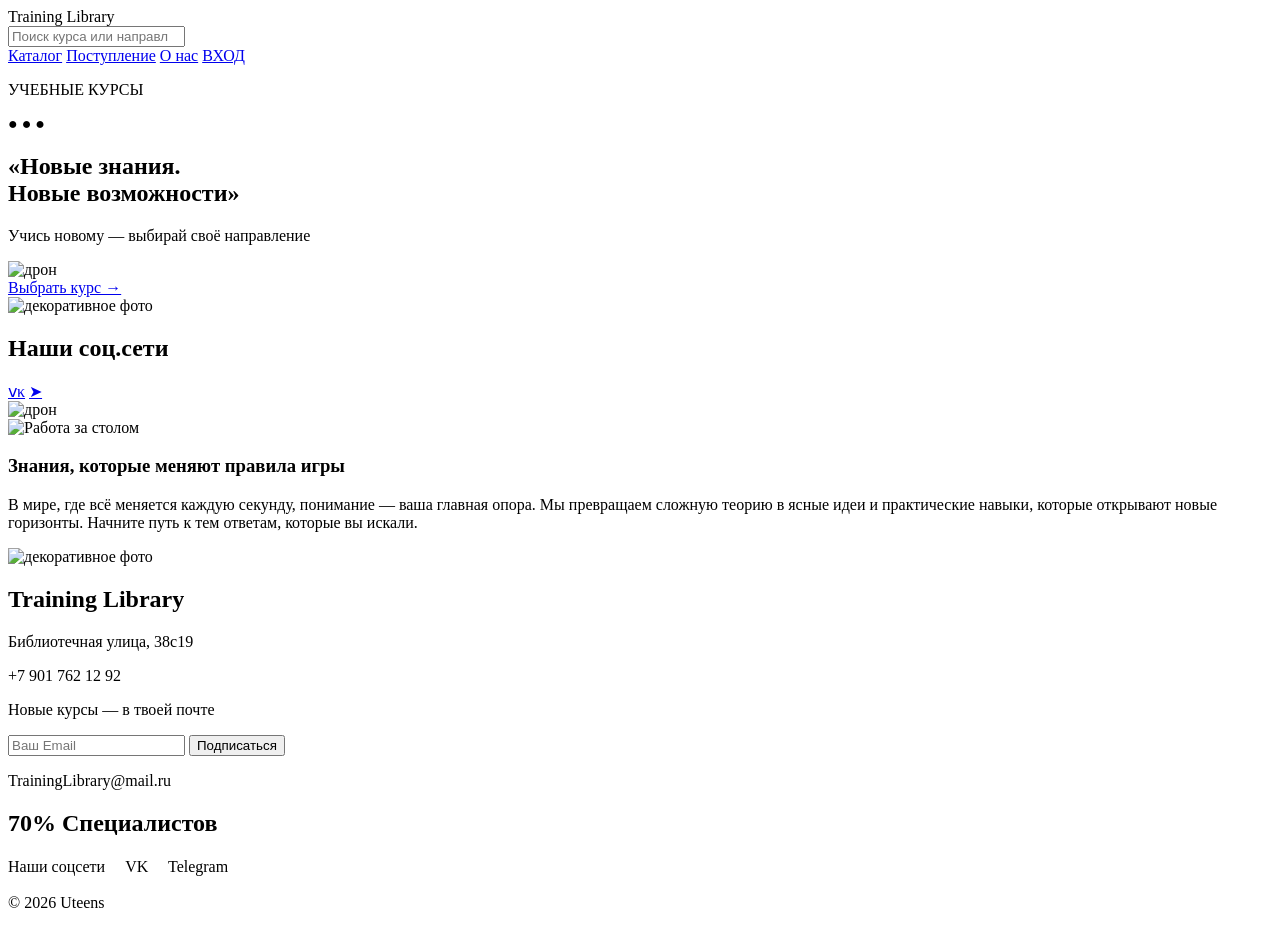
==== front/index.html @ 898e096d "Add files via upload" ====
<!DOCTYPE html>
<html lang="ru">
<head>
    <meta charset="UTF-8">
    <meta name="viewport" content="width=device-width, initial-scale=1.0">
    <title>Training Library</title>
    <link rel="stylesheet" href="style.css">
</head>
<body>

<header>
    <div class="logo">
        
        <span>Training</span> Library
       
    </div>
    
    <input type="search" placeholder="Поиск курса или направления">

    <nav>
        <a href="login.html">Каталог</a>
        <a href="#admission">Поступление</a>
        <a href="#about">О нас</a>
        <a href="login.html">ВХОД</a>
    </nav>
</header>

<section class="hero" id="catalog">
    <p class="label">УЧЕБНЫЕ КУРСЫ</p>

    <div class="dots">● ● ●</div>

    <h1>«Новые знания.<br>Новые возможности»</h1>

    <p class="subtitle">
        Учись новому — выбирай своё направление
    </p>

    <div class="objects">
        <img src="https://static.tildacdn.com/tild6237-3635-4338-b637-326461383839/phone-and-laptop-and.png"
             alt="дрон" width="300" height="250">
    </div>

    <nav>
   <a href="login.html" class="btn">Выбрать курс →</a>
 </nav>
 </section>



<main id="about">
  
  <img src="https://ezatlas.com/wp-content/uploads/2024/05/shape-ASMFD8W-1.png" alt="декоративное фото" class="main-image">
 
  


    <div class="social">
        <h2>Наши соц.сети</h2>
        <div class="social-links">
            <a href="https://vk.com">ᴠκ</a>
            <a href="https://telegram.org">➤</a>
        </div>
    </div>

    <div class="drone">
        <img src="https://static.vecteezy.com/system/resources/thumbnails/057/025/281/small_2x/wonderful-abstract-futuristic-drone-3d-render-4k-png.png"
             alt="дрон" width="350" height="350">

    </div>

    <div class="info-card">
        <img src="https://www.pugpig.com/wp-content/uploads/sites/3/2024/10/app-application-business-business-strategy-coffee-collaboration-1448921-pxhere.com_.jpg"
             alt="Работа за столом">

        <div class="info-text">
            <h3>Знания, которые меняют правила игры</h3>
            <p>
                В мире, где всё меняется каждую секунду,
                понимание — ваша главная опора. Мы превращаем
                сложную теорию в ясные идеи и практические
                навыки, которые открывают новые горизонты.
                Начните путь к тем ответам, которые вы искали.
            </p>
        </div>
    </div>

 <img src="https://ezatlas.com/wp-content/uploads/2024/05/shape-ASMFD8W-1.png" alt="декоративное фото" class="main-image2">
</main>

<footer>
    <div>
        <h2><span>Training</span> Library</h2>
        <p>Библиотечная улица, 38с19</p>
        <p>+7 901 762 12 92</p>
    </div>

    <div class="subscribe">
        <p>Новые курсы — в твоей почте</p>
        <form id="subscribeForm">
            <input type="email" placeholder="Ваш Email" required>
            <button type="submit">Подписаться</button>
        </form>
        <p>TrainingLibrary@mail.ru</p>
    </div>

    <div class="footer-right">
        <h2>70% Специалистов</h2>
        <p>Наши соцсети　 VK　 Telegram</p>
        <p>© 2026 Uteens</p>
    </div>
</footer>

<script src="script.js"></script>
</body>
</html>
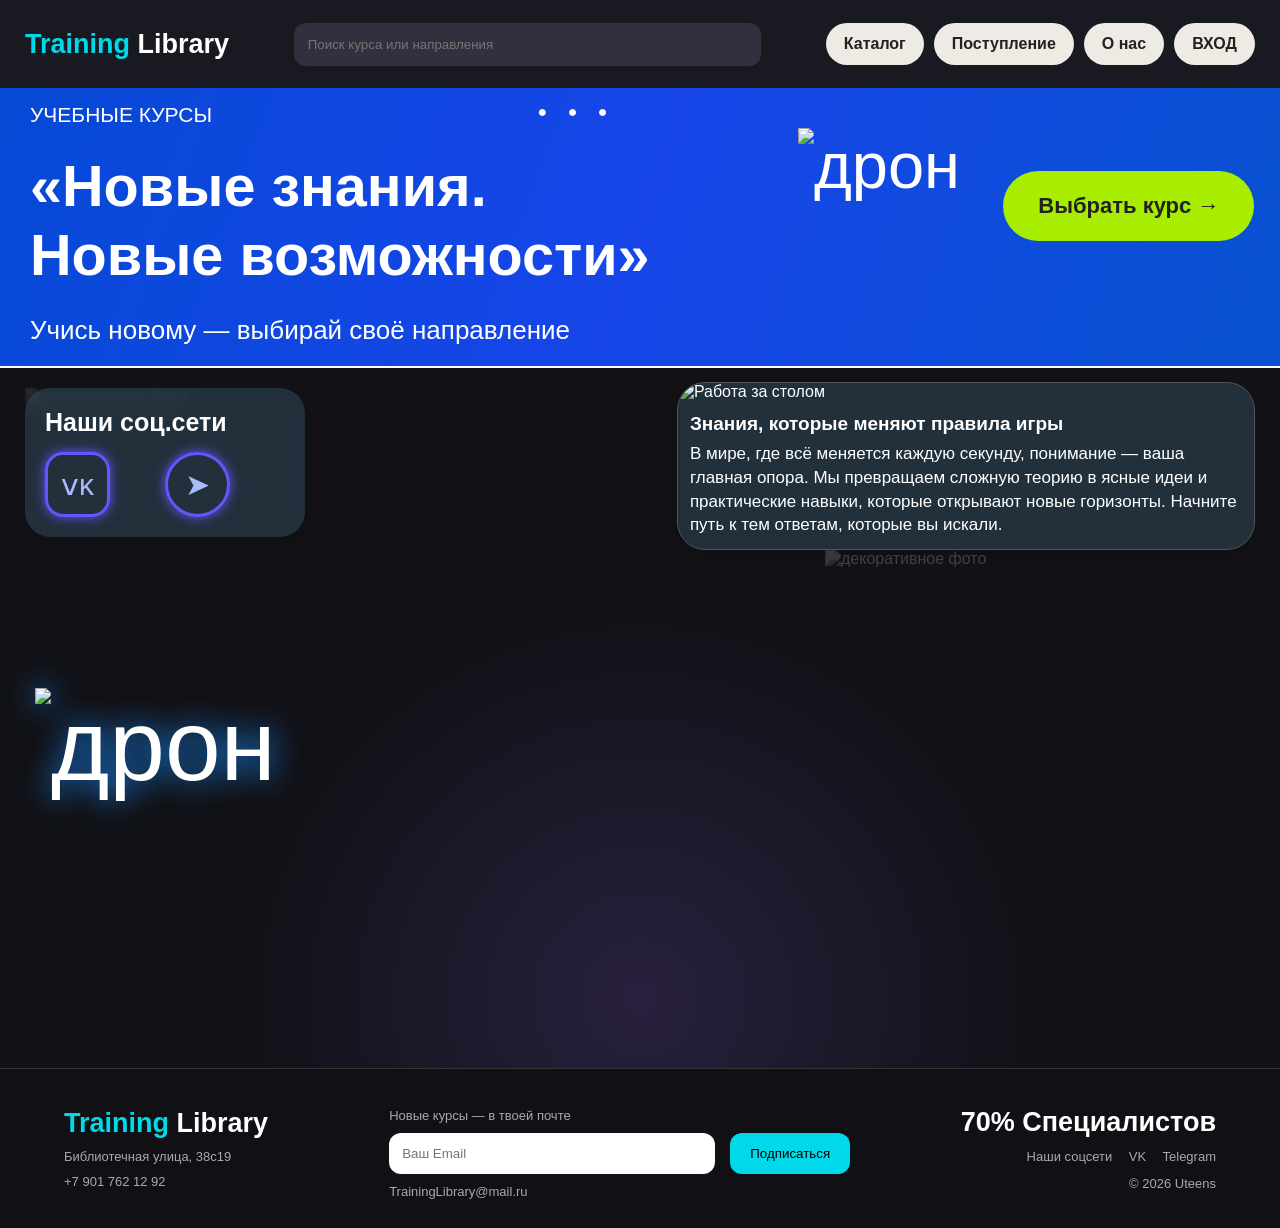
==== commit ad6347d1: "Add files via upload" ====
--- a/front/index.html
+++ b/front/index.html
@@ -1,116 +1,117 @@
-<!DOCTYPE html>
-<html lang="ru">
-<head>
-    <meta charset="UTF-8">
-    <meta name="viewport" content="width=device-width, initial-scale=1.0">
-    <title>Training Library</title>
-    <link rel="stylesheet" href="style.css">
-</head>
-<body>
-
-<header>
-    <div class="logo">
-        
-        <span>Training</span> Library
-       
-    </div>
-    
-    <input type="search" placeholder="Поиск курса или направления">
-
-    <nav>
-        <a href="login.html">Каталог</a>
-        <a href="#admission">Поступление</a>
-        <a href="#about">О нас</a>
-        <a href="login.html">ВХОД</a>
-    </nav>
-</header>
-
-<section class="hero" id="catalog">
-    <p class="label">УЧЕБНЫЕ КУРСЫ</p>
-
-    <div class="dots">● ● ●</div>
-
-    <h1>«Новые знания.<br>Новые возможности»</h1>
-
-    <p class="subtitle">
-        Учись новому — выбирай своё направление
-    </p>
-
-    <div class="objects">
-        <img src="https://static.tildacdn.com/tild6237-3635-4338-b637-326461383839/phone-and-laptop-and.png"
-             alt="дрон" width="300" height="250">
-    </div>
-
-    <nav>
-   <a href="login.html" class="btn">Выбрать курс →</a>
- </nav>
- </section>
-
-
-
-<main id="about">
-  
-  <img src="https://ezatlas.com/wp-content/uploads/2024/05/shape-ASMFD8W-1.png" alt="декоративное фото" class="main-image">
- 
-  
-
-
-    <div class="social">
-        <h2>Наши соц.сети</h2>
-        <div class="social-links">
-            <a href="https://vk.com">ᴠκ</a>
-            <a href="https://telegram.org">➤</a>
-        </div>
-    </div>
-
-    <div class="drone">
-        <img src="https://static.vecteezy.com/system/resources/thumbnails/057/025/281/small_2x/wonderful-abstract-futuristic-drone-3d-render-4k-png.png"
-             alt="дрон" width="350" height="350">
-
-    </div>
-
-    <div class="info-card">
-        <img src="https://www.pugpig.com/wp-content/uploads/sites/3/2024/10/app-application-business-business-strategy-coffee-collaboration-1448921-pxhere.com_.jpg"
-             alt="Работа за столом">
-
-        <div class="info-text">
-            <h3>Знания, которые меняют правила игры</h3>
-            <p>
-                В мире, где всё меняется каждую секунду,
-                понимание — ваша главная опора. Мы превращаем
-                сложную теорию в ясные идеи и практические
-                навыки, которые открывают новые горизонты.
-                Начните путь к тем ответам, которые вы искали.
-            </p>
-        </div>
-    </div>
-
- <img src="https://ezatlas.com/wp-content/uploads/2024/05/shape-ASMFD8W-1.png" alt="декоративное фото" class="main-image2">
-</main>
-
-<footer>
-    <div>
-        <h2><span>Training</span> Library</h2>
-        <p>Библиотечная улица, 38с19</p>
-        <p>+7 901 762 12 92</p>
-    </div>
-
-    <div class="subscribe">
-        <p>Новые курсы — в твоей почте</p>
-        <form id="subscribeForm">
-            <input type="email" placeholder="Ваш Email" required>
-            <button type="submit">Подписаться</button>
-        </form>
-        <p>TrainingLibrary@mail.ru</p>
-    </div>
-
-    <div class="footer-right">
-        <h2>70% Специалистов</h2>
-        <p>Наши соцсети　 VK　 Telegram</p>
-        <p>© 2026 Uteens</p>
-    </div>
-</footer>
-
-<script src="script.js"></script>
-</body>
-</html>+<!DOCTYPE html>
+<html lang="ru">
+<head>
+    <meta charset="UTF-8">
+    <meta name="viewport" content="width=device-width, initial-scale=1.0">
+    <title>Training Library</title>
+    <link rel="stylesheet" href="style/style.css">
+    <link rel="stylesheet" href="style/responsive.css">
+</head>
+<body>
+
+<header>
+    <div class="logo">
+        
+        <span>Training</span> Library
+       
+    </div>
+    
+    <input type="search" placeholder="Поиск курса или направления">
+
+    <nav>
+        <a href="login.html">Каталог</a>
+        <a href="#admission">Поступление</a>
+        <a href="#about">О нас</a>
+        <a href="login.html">ВХОД</a>
+    </nav>
+</header>
+
+<section class="hero" id="catalog">
+    <p class="label">УЧЕБНЫЕ КУРСЫ</p>
+
+    <div class="dots">● ● ●</div>
+
+    <h1>«Новые знания.<br>Новые возможности»</h1>
+
+    <p class="subtitle">
+        Учись новому — выбирай своё направление
+    </p>
+
+    <div class="objects">
+        <img src="https://static.tildacdn.com/tild6237-3635-4338-b637-326461383839/phone-and-laptop-and.png"
+             alt="дрон" width="300" height="250">
+    </div>
+
+    <nav>
+   <a href="login.html" class="btn">Выбрать курс →</a>
+ </nav>
+ </section>
+
+
+
+<main id="about">
+  
+  <img src="https://ezatlas.com/wp-content/uploads/2024/05/shape-ASMFD8W-1.png" alt="декоративное фото" class="main-image">
+ 
+  
+
+
+    <div class="social">
+        <h2>Наши соц.сети</h2>
+        <div class="social-links">
+            <a href="https://vk.com">ᴠκ</a>
+            <a href="https://telegram.org">➤</a>
+        </div>
+    </div>
+
+    <div class="drone">
+        <img src="https://static.vecteezy.com/system/resources/thumbnails/057/025/281/small_2x/wonderful-abstract-futuristic-drone-3d-render-4k-png.png"
+             alt="дрон" width="350" height="350">
+
+    </div>
+
+    <div class="info-card">
+        <img src="https://www.pugpig.com/wp-content/uploads/sites/3/2024/10/app-application-business-business-strategy-coffee-collaboration-1448921-pxhere.com_.jpg"
+             alt="Работа за столом">
+
+        <div class="info-text">
+            <h3>Знания, которые меняют правила игры</h3>
+            <p>
+                В мире, где всё меняется каждую секунду,
+                понимание — ваша главная опора. Мы превращаем
+                сложную теорию в ясные идеи и практические
+                навыки, которые открывают новые горизонты.
+                Начните путь к тем ответам, которые вы искали.
+            </p>
+        </div>
+    </div>
+
+ <img src="https://ezatlas.com/wp-content/uploads/2024/05/shape-ASMFD8W-1.png" alt="декоративное фото" class="main-image2">
+</main>
+
+<footer>
+    <div>
+        <h2><span>Training</span> Library</h2>
+        <p>Библиотечная улица, 38с19</p>
+        <p>+7 901 762 12 92</p>
+    </div>
+
+    <div class="subscribe">
+        <p>Новые курсы — в твоей почте</p>
+        <form id="subscribeForm">
+            <input type="email" placeholder="Ваш Email" required>
+            <button type="submit">Подписаться</button>
+        </form>
+        <p>TrainingLibrary@mail.ru</p>
+    </div>
+
+    <div class="footer-right">
+        <h2>70% Специалистов</h2>
+        <p>Наши соцсети　 VK　 Telegram</p>
+        <p>© 2026 Uteens</p>
+    </div>
+</footer>
+
+<script src="scripts/script.js"></script>
+</body>
+</html>
--- a/front/style/style.css
+++ b/front/style/style.css
@@ -0,0 +1,323 @@
+* {
+    margin: 0;
+    padding: 0;
+    box-sizing: border-box;
+}
+
+body {
+    background: #111116;
+    color: white;
+    font-family: Arial, sans-serif;
+}
+
+header {
+    min-height: 88px;
+    background: #191922;
+    display: flex;
+    align-items: center;
+    justify-content: space-between;
+    padding: 15px 25px;
+    gap: 20px;
+}
+
+.logo, footer h2 {
+    font-size: 27px;
+    font-weight: bold;
+}
+
+.logo span, footer span {
+    color: #00d9e9;
+}
+
+header input {
+    width: 38%;
+    padding: 14px;
+    background: #30303e;
+    color: white;
+    border: none;
+    border-radius: 12px;
+}
+
+nav {
+    display: flex;
+    gap: 10px;
+}
+
+nav a {
+    background: #eeeae4;
+    color: #222;
+    padding: 12px 18px;
+    border-radius: 25px;
+    text-decoration: none;
+    font-weight: bold;
+}
+nav a:hover { 
+ background: #ADADAD;
+}
+
+.hero {
+    height: 280px;
+    padding: 15px 30px;
+    position: relative;
+    overflow: hidden;
+    background: linear-gradient(110deg, #0649d5, #1745e9, #0752cf);
+    border-bottom: 2px solid white;
+}
+
+.label {
+    font-size: 21px;
+    margin-bottom: 25px;
+}
+
+.dots {
+    position: absolute;
+    top: 15px;
+    left: 42%;
+    color: white;
+    letter-spacing: 8px;
+}
+
+.hero h1 {
+    font-size: clamp(35px, 4.5vw, 65px);
+    line-height: 1.2;
+    
+    z-index: 2;
+}
+
+.subtitle {
+    font-size: 26px;
+    margin-top: 25px;
+}
+
+.objects {
+    position: absolute;
+    right: 25%;
+    top: 40px;
+    font-size: 65px;
+}
+
+.btn {
+    position: absolute;
+    right: 2%;
+    top: 30%;
+    background: #a8ec00;
+    padding: 22px 35px;
+    border: none;
+    border-radius: 40px;
+    font-size: 22px;
+   
+}
+.btn:hover {
+  background-color: #64802F;
+}
+
+main {
+    min-height: 700px;
+    padding: 20px 25px;
+    position: relative;
+    overflow: hidden;
+    background:
+        radial-gradient(ellipse at 50% 90%, #28203e, transparent 45%),
+        #111116;
+}
+
+.main-image {
+  position: absolute;
+  width: 30%;
+  opacity: 0.1;
+  z-index: 1;                 
+}
+.main-image2 {
+  position: absolute;
+  width: 50%;
+  opacity: 0.2;
+  z-index: 1;     
+  margin-left: 800px;                     
+}
+
+
+.social {
+    position: relative;
+    z-index: 2;
+    width: 280px;
+    padding: 20px;
+    border-radius: 25px;
+    background: rgba(108, 174, 207, 0.2); 
+     backdrop-filter: blur(10px) saturate(1.2);
+    box-shadow: 0 4px 6px rgba(0, 0, 0, 0.1); 
+}
+
+.social h2 {
+    font-size: 25px;
+    margin-bottom: 15px;
+}
+
+.social-links {
+    display: flex;
+    gap: 55px;
+}
+
+.social-links a {
+    width: 65px;
+    height: 65px;
+    display: flex;
+    justify-content: center;
+    align-items: center;
+    border: 3px solid #6555ff;
+    border-radius: 18px;
+    color: #aabaff;
+    font-size: 30px;
+    text-decoration: none;
+    box-shadow: 0 0 12px #6555ff;
+}
+
+.social-links a:last-child {
+    border-radius: 50%;
+}
+
+.drone {
+    position: absolute;
+    left: 35px;
+    top: 320px;
+    font-size: 100px;
+    filter: drop-shadow(0 0 15px #168dff);
+}
+
+.info-card {
+    width: 47%;
+    margin-left: auto;
+    margin-top: -155px;
+    position: relative;
+    z-index: 2;
+    overflow: hidden;
+    border-radius: 28px;
+       background: rgba(108, 174, 207, 0.2); 
+     backdrop-filter: blur(10px) saturate(1.2);
+    box-shadow: 0 4px 6px rgba(0, 0, 0, 0.1); 
+    border: 1px solid #555;
+}
+
+.info-card img {
+    width: 100%;
+    height: 300px;
+    object-fit: cover;
+}
+
+.info-text {
+    padding: 12px;
+}
+
+.info-text h3 {
+    font-size: 19px;
+    margin-bottom: 7px;
+}
+
+.info-text p {
+    font-size: 17px;
+    line-height: 1.4;
+}
+
+footer {
+    min-height: 160px;
+    padding: 25px 5%;
+    display: grid;
+    grid-template-columns: 1fr 1.7fr 1fr;
+    align-items: center;
+    gap: 30px;
+    background: #101015;
+    border-top: 1px solid #333;
+}
+
+footer p {
+    color: #aaa;
+    font-size: 13px;
+    margin-top: 10px;
+}
+
+.subscribe form {
+    display: flex;
+    gap: 15px;
+    margin-top: 10px;
+}
+
+.subscribe input {
+    width: 65%;
+    padding: 13px;
+    border: none;
+    border-radius: 12px;
+}
+
+.subscribe button {
+    padding: 12px 20px;
+    border: none;
+    border-radius: 12px;
+    background: #00d9e9;
+    cursor: pointer;
+}
+
+.footer-right {
+    text-align: right;
+}
+
+@media (max-width: 850px) {
+    header {
+        flex-wrap: wrap;}
+
+    header input {
+        width: 100%;
+    }
+
+    nav {
+        flex-wrap: wrap;
+    }
+
+    .hero {
+        height: 310px;
+    }
+
+    .hero h1 {
+        font-size: 36px;
+    }
+
+    .hero button {
+        top: auto;
+        bottom: 15px;
+        font-size: 16px;
+    }
+
+    .objects {
+        opacity: .3;
+        right: 5%;
+    }
+
+    .drone {
+        position: static;
+        margin: 12px 0 16px;
+    }
+
+    .drone img {
+        display: block;
+        width: min(52vw, 210px);
+        max-width: 100%;
+        height: auto;
+        margin-inline: auto;
+    }
+
+    .info-card {
+        width: 100%;
+        margin-top: 0;
+    }
+
+    footer {
+        grid-template-columns: 1fr;
+        text-align: center;
+    }
+
+    .footer-right {
+        text-align: center;
+    }
+
+    .subscribe form {
+        justify-content: center;
+    }
+}
--- a/front/style/responsive.css
+++ b/front/style/responsive.css
@@ -0,0 +1,122 @@
+
+html { max-width: 100%; }
+body { min-width: 0; }
+img, video, svg { max-width: 100%; }
+input, select, textarea, button { max-width: 100%; }
+
+@media (max-width: 1100px) {
+  header, .site-header { flex-wrap: wrap; gap: 14px; }
+  header input, .site-header .search { flex: 1 1 260px; width: auto; min-width: 0; }
+  header nav, .site-header nav { flex-wrap: wrap; }
+  .filters { flex-wrap: wrap; }
+  .course-grid { grid-template-columns: repeat(2, minmax(0, 1fr)); }
+  .hero-text { max-width: 68%; }
+  .hero-drone { right: 0; width: 260px; }
+  .hero-art { right: 8%; }
+  .main-image2 { margin-left: 0; right: 0; }
+}
+
+@media (max-width: 768px) {
+  header, .site-header { padding: 15px 18px; }
+  header input, .site-header .search { flex: 1 1 100%; width: 100%; order: 3; }
+  header nav, .site-header nav { gap: 8px; }
+  header nav a, .site-header nav a { padding: 10px 13px; font-size: 14px; }
+  .hero { height: auto; min-height: 300px; padding: 24px 20px 80px; }
+  .hero h1 { font-size: clamp(30px, 6vw, 44px); }
+  .hero .subtitle { font-size: 18px; line-height: 1.45; }
+  .hero .label, .hero .eyebrow { font-size: 16px; margin-bottom: 16px; }
+  .hero-text { max-width: 75%; }
+  .hero-art { width: 210px; height: 200px; right: 0; top: 60px; opacity: .45; }
+  .hero-drone { position: static; display: block; width: clamp(140px, 46vw, 260px); height: auto; margin-inline: auto; }
+  .objects { right: 4%; opacity: .35; }
+  .hero .btn, .hero-button { position: relative; display: inline-block; inset: auto; margin-top: 20px; padding: 14px 22px; }
+  .hero nav { position: relative; z-index: 3; }
+  main { max-width: 100%; }
+  .course-grid { grid-template-columns: repeat(2, minmax(0, 1fr)); }
+  .filters { align-items: stretch; }
+  .filter-selects { width: 100%; }
+  .filter-selects select { flex: 1 1 145px; }
+  .info-card { max-width: 100%; }
+  .auth-content { padding: 22px 25px; }
+  footer { grid-template-columns: 1fr; gap: 24px; }
+  .footer-right { text-align: center; }
+  .subscribe form { flex-wrap: wrap; }
+}
+
+@media (max-width: 480px) {
+  header, .site-header { padding: 12px; gap: 12px; }
+  .logo, footer h2 { font-size: 22px; }
+  header nav, .site-header nav { width: 100%; justify-content: flex-start; }
+  header nav a, .site-header nav a { font-size: 13px; padding: 9px 11px; }
+  .site-header nav a.account { flex: 0 0 40px; }
+  .back-link { padding: 10px 14px; font-size: 14px; }
+  .hero { min-height: 0; padding: 24px 16px 35px; }
+  .hero h1 { font-size: clamp(28px, 8vw, 36px); overflow-wrap: anywhere; }
+  .hero .subtitle { font-size: 16px; }
+  .hero-text { max-width: 100%; }
+  .hero-art { width: 160px; height: 160px; right: -35px; top: 80px; opacity: .22; pointer-events: none; }
+  .objects { opacity: .2; pointer-events: none; }
+  .dots { display: none; }
+  .hero .btn, .hero-button { font-size: 15px; padding: 13px 18px; }
+  main { padding-left: 15px; padding-right: 15px; }
+  .catalog-heading h2 { font-size: 26px; }
+  .course-grid { grid-template-columns: minmax(0, 1fr); }
+  .catalog-meta { flex-wrap: wrap; }
+  .categories button { padding: 10px 13px; }
+  .filter-selects { flex-direction: column; }
+  .filter-selects select { width: 100%; flex-basis: auto; }
+  .pagination { flex-wrap: wrap; }
+  .tabs { gap: 6px; }
+  .tab { flex: 1; padding: 12px 8px; font-size: 16px; }
+  .auth-title { font-size: 21px; }
+  .auth-card  {      border-radius: 0px 0px 16px 16px;            }
+  .auth-content { padding: 18px 14px; }
+  .social-auth { flex-wrap: wrap; }
+  .social-auth button { min-width: 0; }
+  .subscribe input { min-width: 0; max-width: 100%; }
+  footer { padding-left: 15px; padding-right: 15px; }
+}
+
+
+@media (max-width: 768px) {
+  .auth-page footer {
+    grid-template-columns: minmax(0, 1fr);
+    justify-items: center;
+    text-align: center;
+    width: 100%;
+    box-sizing: border-box;
+  }
+  .auth-page footer > div {
+    width: 100%;
+    min-width: 0;
+    max-width: 440px;
+    text-align: center;
+  }
+  .auth-page footer .subscribe form {
+    display: flex;
+    justify-content: center;
+    align-items: center;
+    flex-wrap: wrap;
+  }
+  .auth-page footer .subscribe input {
+    flex: 1 1 190px;
+    width: auto;
+    min-width: 0;
+    box-sizing: border-box;
+  }
+  .auth-page footer .subscribe button {
+    flex: 0 0 auto;
+  }
+}
+@media (max-width: 480px) {
+  .auth-page footer .subscribe form {
+    flex-direction: column;
+    align-items: center;
+  }
+  .auth-page footer .subscribe input,
+  .auth-page footer .subscribe button {
+    flex: none;
+    width: 100%;
+    max-width: 320px;
+  }
+}
